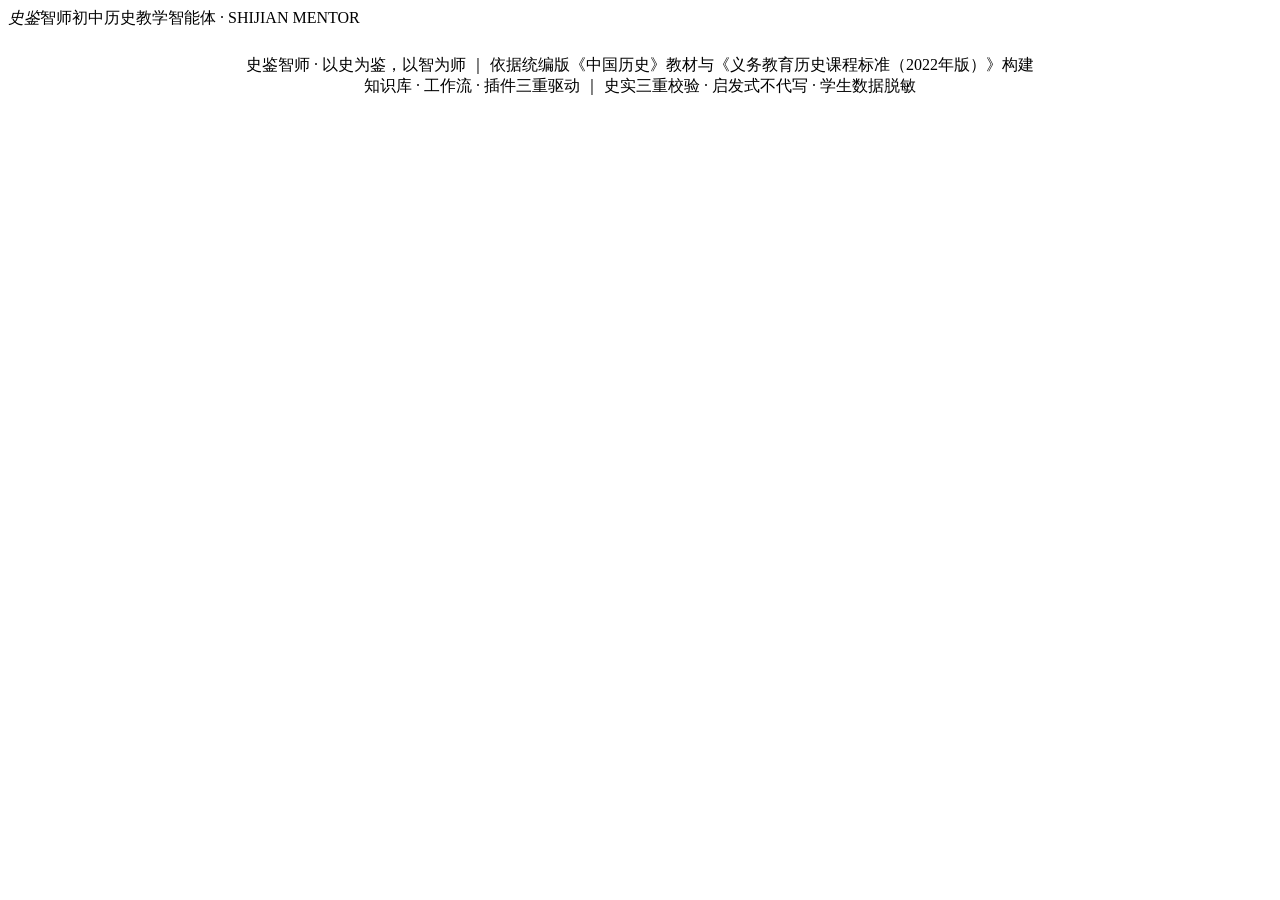
==== index.html @ ca7c0e06 "Add initial HTML structure for the application" ====
<!DOCTYPE html>
<html lang="zh-CN">
<head>
<meta charset="utf-8">
<meta name="viewport" content="width=device-width, initial-scale=1">
<title>史鉴智师 · 初中历史教学智能体</title>
<meta name="description" content="面向统编版初中历史教材的学科教学智能体：智能备课、习题生成、作业批改、学情分析、启发式答疑、错题本、复习规划、时间轴、家校沟通">
<link rel="icon" href="data:image/svg+xml,%3Csvg xmlns='http://www.w3.org/2000/svg' viewBox='0 0 100 100'%3E%3Crect width='100' height='100' rx='18' fill='%235E2F1B'/%3E%3Ctext x='50' y='68' font-size='52' text-anchor='middle' fill='%23E8C87A' font-family='KaiTi,serif'%3E史%3C/text%3E%3C/svg%3E">
<link rel="stylesheet" href="css/style.css">
</head>
<body>
<nav class="nav">
  <div class="nav-inner">
    <div class="logo"><em>史鉴</em>智师<span class="logo-sub">初中历史教学智能体 · SHIJIAN MENTOR</span></div>
    <div class="nav-links" id="navLinks"></div>
  </div>
</nav>
<div class="wrap">
  <main id="app"></main>
  <footer style="text-align:center;padding:26px 0 34px" class="muted">
    史鉴智师 · 以史为鉴，以智为师 ｜ 依据统编版《中国历史》教材与《义务教育历史课程标准（2022年版）》构建<br>
    知识库 · 工作流 · 插件三重驱动 ｜ 史实三重校验 · 启发式不代写 · 学生数据脱敏
  </footer>
</div>
<script src="js/data.js"></script>
<script src="js/app.js"></script>
<script src="js/teacher.js"></script>
<script src="js/student.js"></script>
<script src="js/tools.js"></script>
</body>
</html>
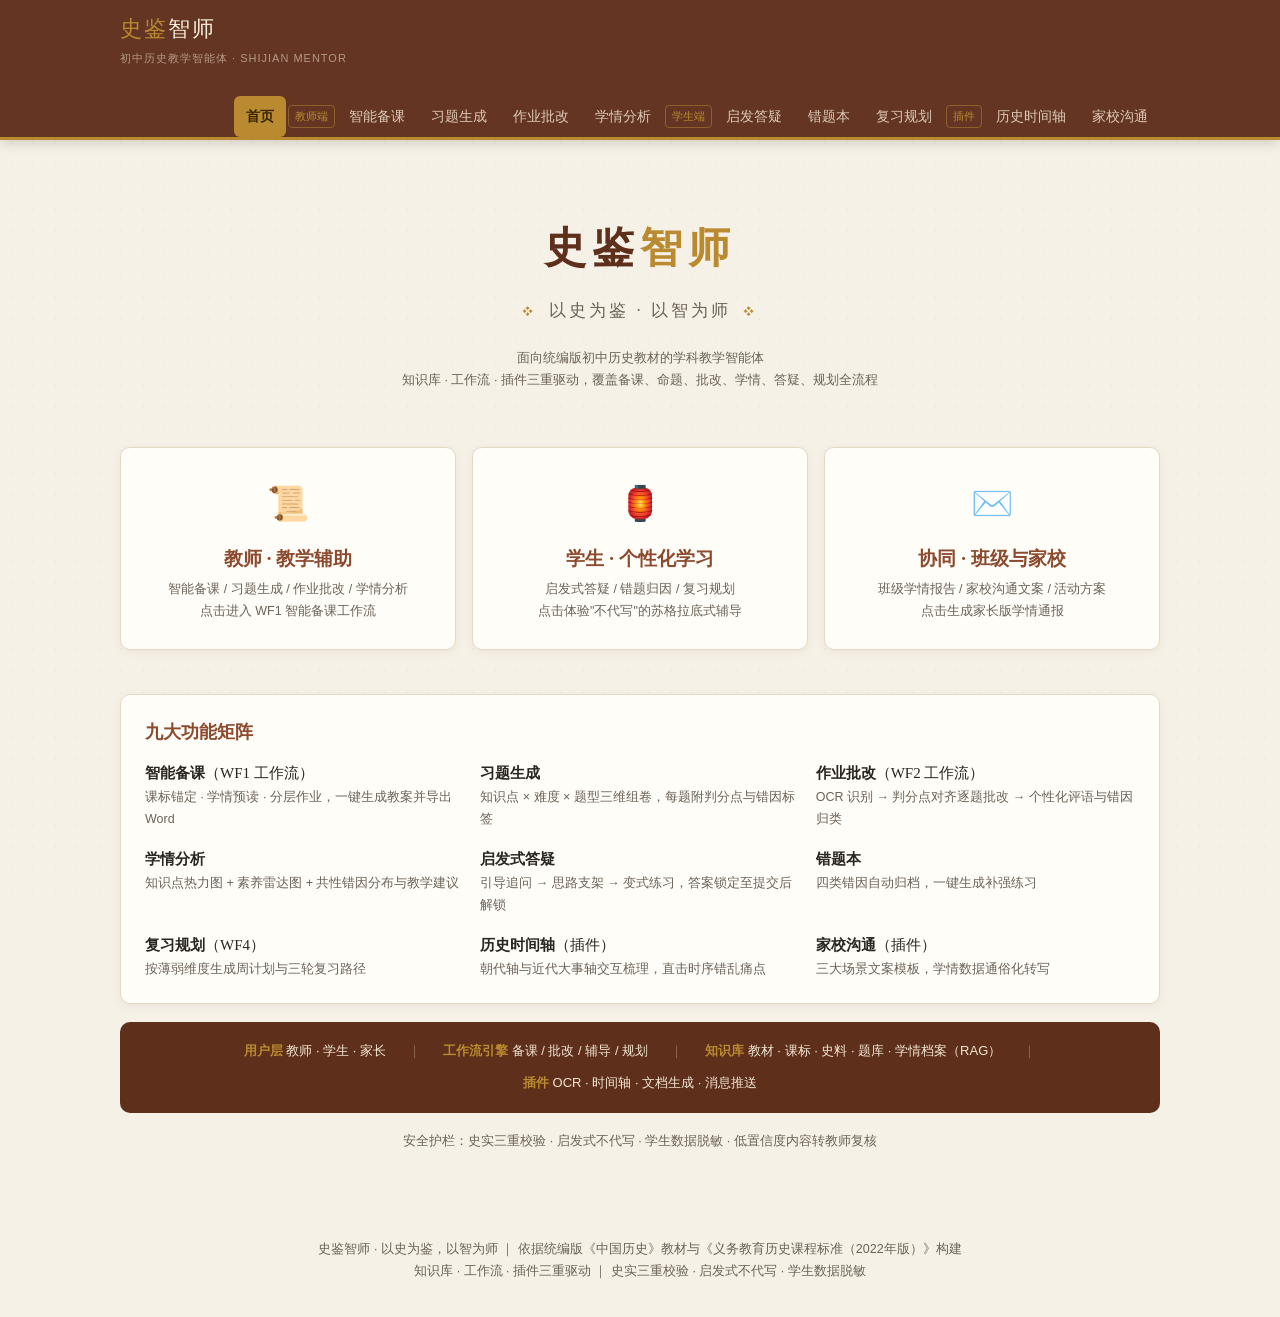
==== commit d9d78909: "Add script tag for ai.js to index.html" ====
--- a/index.html
+++ b/index.html
@@ -24,6 +24,7 @@
 </div>
 <script src="js/data.js"></script>
 <script src="js/app.js"></script>
+<script src="js/ai.js"></script>
 <script src="js/teacher.js"></script>
 <script src="js/student.js"></script>
 <script src="js/tools.js"></script>
--- a/css/style.css
+++ b/css/style.css
@@ -0,0 +1,215 @@
+/* ============ 史鉴智师 设计系统 ============ */
+:root {
+  --ochre: #8C4A2F;        /* 赭石 主色 */
+  --ochre-dark: #5E2F1B;
+  --green: #2F6E5E;        /* 墨绿 辅色 */
+  --gold: #B98A2F;         /* 鎏金 点缀 */
+  --paper: #F6F1E7;        /* 宣纸底 */
+  --card: #FFFDF8;
+  --border: #E3D8C4;
+  --ink: #2A2622;
+  --ink-2: #6B6257;
+  --red: #A93B2E;
+  --shadow: 0 2px 10px rgba(94, 47, 27, .07);
+  --serif: "Noto Serif SC", "Source Han Serif SC", "Songti SC", SimSun, serif;
+  --kai: KaiTi, "Kaiti SC", STKaiti, serif;
+  --sans: "Microsoft YaHei", "PingFang SC", sans-serif;
+}
+* { box-sizing: border-box; margin: 0; padding: 0; }
+html { scroll-behavior: smooth; }
+body {
+  font-family: var(--serif);
+  background: var(--paper);
+  color: var(--ink);
+  font-size: 15px;
+  line-height: 1.75;
+}
+/* 宣纸质感底纹 */
+body::before {
+  content: ""; position: fixed; inset: 0; pointer-events: none; z-index: 0;
+  background-image: radial-gradient(rgba(140,74,47,.035) 1px, transparent 1px);
+  background-size: 22px 22px;
+}
+a { color: var(--ochre); text-decoration: none; }
+img { max-width: 100%; }
+
+/* ============ 布局 ============ */
+.wrap { max-width: 1080px; margin: 0 auto; padding: 0 20px; position: relative; z-index: 1; }
+main { min-height: 70vh; padding: 28px 0 60px; }
+
+/* ============ 顶部导航 ============ */
+.nav {
+  position: sticky; top: 0; z-index: 50;
+  background: rgba(94,47,27,.97);
+  border-bottom: 3px solid var(--gold);
+  box-shadow: 0 2px 12px rgba(0,0,0,.18);
+}
+.nav-inner { max-width: 1080px; margin: 0 auto; padding: 0 20px; display: flex; align-items: center; gap: 18px; flex-wrap: wrap; }
+.logo { font-family: var(--kai); font-size: 22px; color: #F6EAD8; letter-spacing: 2px; padding: 10px 0; white-space: nowrap; }
+.logo em { font-style: normal; color: var(--gold); }
+.logo-sub { font-size: 11px; color: rgba(246,234,216,.55); letter-spacing: 1px; display: block; font-family: var(--sans); }
+.nav-links { display: flex; gap: 2px; flex-wrap: wrap; margin-left: auto; }
+.nav-links a {
+  color: rgba(246,234,216,.82); padding: 8px 11px; font-size: 13.5px; border-radius: 6px;
+  font-family: var(--sans); transition: all .18s; border: 1px solid transparent;
+}
+.nav-links a:hover { background: rgba(246,234,216,.12); color: #fff; }
+.nav-links a.active { background: var(--gold); color: #3A2408; font-weight: 600; }
+.nav-group { display: flex; align-items: center; gap: 2px; }
+.nav-group-label { font-size: 11px; color: var(--gold); border: 1px solid rgba(185,138,47,.5); border-radius: 4px; padding: 1px 6px; font-family: var(--sans); }
+
+/* ============ 页头 ============ */
+.page-head { border-bottom: 2px solid var(--border); padding: 10px 0 18px; margin-bottom: 24px; }
+.page-head h1 { font-family: var(--kai); font-size: 26px; color: var(--ochre-dark); font-weight: 700; }
+.page-head p { color: var(--ink-2); font-size: 13.5px; margin-top: 4px; font-family: var(--sans); }
+.crumb { font-size: 12px; color: var(--ink-2); font-family: var(--sans); margin-bottom: 4px; }
+.crumb b { color: var(--green); }
+
+/* ============ 卡片 ============ */
+.card {
+  background: var(--card); border: 1px solid var(--border); border-radius: 10px;
+  padding: 22px 24px; box-shadow: var(--shadow); margin-bottom: 18px;
+}
+.card h3 { font-family: var(--kai); font-size: 18px; color: var(--ochre); margin-bottom: 12px; }
+.card h3 .num { display: inline-flex; align-items: center; justify-content: center; width: 24px; height: 24px; border-radius: 50%; background: var(--ochre); color: #fff; font-size: 13px; margin-right: 8px; font-family: var(--sans); }
+.grid { display: grid; gap: 16px; }
+.grid-2 { grid-template-columns: repeat(auto-fit, minmax(300px, 1fr)); }
+.grid-3 { grid-template-columns: repeat(auto-fit, minmax(240px, 1fr)); }
+
+/* ============ 标签 ============ */
+.tag { display: inline-block; font-size: 11.5px; font-family: var(--sans); border-radius: 20px; padding: 1px 10px; border: 1px solid; margin-right: 6px; margin-bottom: 4px; line-height: 1.7; white-space: nowrap; }
+.tag-basic { color: var(--green); border-color: rgba(47,110,94,.4); background: rgba(47,110,94,.07); }
+.tag-mid { color: var(--gold); border-color: rgba(185,138,47,.45); background: rgba(185,138,47,.08); }
+.tag-adv { color: var(--red); border-color: rgba(169,59,46,.4); background: rgba(169,59,46,.06); }
+.tag-lite { color: var(--ink-2); border-color: var(--border); background: #faf6ee; }
+.tag-ochre { color: var(--ochre-dark); border-color: rgba(140,74,47,.4); background: rgba(140,74,47,.07); }
+
+/* ============ 按钮 ============ */
+.btn {
+  display: inline-block; font-family: var(--sans); font-size: 14px; cursor: pointer;
+  border-radius: 8px; padding: 8px 20px; border: 1.5px solid var(--ochre);
+  background: var(--ochre); color: #FFF6EA; transition: all .18s; line-height: 1.5;
+}
+.btn:hover { background: var(--ochre-dark); border-color: var(--ochre-dark); transform: translateY(-1px); box-shadow: 0 4px 10px rgba(94,47,27,.25); }
+.btn:active { transform: translateY(0); }
+.btn-outline { background: transparent; color: var(--ochre); }
+.btn-outline:hover { background: rgba(140,74,47,.08); color: var(--ochre-dark); }
+.btn-green { background: var(--green); border-color: var(--green); }
+.btn-green:hover { background: #245A4C; border-color: #245A4C; }
+.btn-sm { padding: 4px 12px; font-size: 12.5px; border-radius: 6px; }
+.btn:disabled { opacity: .45; cursor: not-allowed; transform: none; box-shadow: none; }
+
+/* ============ 表单 ============ */
+select, input[type="text"], textarea {
+  font-family: var(--sans); font-size: 14px; padding: 7px 12px; border-radius: 7px;
+  border: 1.5px solid var(--border); background: #fff; color: var(--ink); outline: none; transition: border .15s;
+}
+select:focus, input:focus, textarea:focus { border-color: var(--ochre); }
+select:hover { border-color: var(--ochre); }
+label.fld { display: block; font-family: var(--sans); font-size: 13px; color: var(--ink-2); margin-bottom: 5px; }
+
+/* ============ 工作流步骤条 ============ */
+.flow-steps { display: flex; flex-wrap: wrap; gap: 8px; margin: 14px 0; }
+.flow-step {
+  font-family: var(--sans); font-size: 12.5px; padding: 5px 12px; border-radius: 20px;
+  background: #fff; border: 1px dashed var(--border); color: var(--ink-2); transition: all .3s;
+}
+.flow-step.on { background: var(--ochre); border: 1px solid var(--ochre); color: #fff; }
+.flow-step.done { background: rgba(47,110,94,.1); border: 1px solid var(--green); color: var(--green); }
+.flow-step.done::after { content: " ✓"; }
+
+/* ============ 加载动画 ============ */
+.thinking { display: none; align-items: center; gap: 12px; background: rgba(140,74,47,.06); border: 1px dashed rgba(140,74,47,.35); border-radius: 10px; padding: 14px 18px; margin: 14px 0; font-family: var(--sans); font-size: 13.5px; color: var(--ochre-dark); }
+.thinking.show { display: flex; }
+.dots { display: inline-flex; gap: 4px; }
+.dots i { width: 7px; height: 7px; border-radius: 50%; background: var(--ochre); animation: bounce 1.2s infinite; }
+.dots i:nth-child(2) { animation-delay: .18s; }
+.dots i:nth-child(3) { animation-delay: .36s; }
+@keyframes bounce { 0%, 60%, 100% { transform: translateY(0); opacity: .5; } 30% { transform: translateY(-6px); opacity: 1; } }
+
+/* ============ 批改稿纸 ============ */
+.paper-sheet {
+  background: #FFFDF6; border: 1px solid var(--border); border-radius: 8px; padding: 20px 24px;
+  background-image: repeating-linear-gradient(transparent, transparent 34px, rgba(140,74,47,.10) 34px, rgba(140,74,47,.10) 35px);
+  font-family: var(--kai); font-size: 16px;
+}
+.ocr-note { font-family: var(--sans); font-size: 12px; color: var(--green); background: rgba(47,110,94,.08); border-radius: 6px; padding: 3px 10px; display: inline-block; margin-bottom: 10px; }
+.score-pill { display: inline-block; font-family: var(--sans); font-weight: 700; color: #fff; background: var(--red); border-radius: 8px; padding: 2px 12px; font-size: 15px; }
+.verdict { border-left: 3px solid var(--gold); background: rgba(185,138,47,.07); padding: 8px 14px; border-radius: 0 8px 8px 0; margin: 8px 0; font-size: 14px; }
+.verdict.ok { border-color: var(--green); background: rgba(47,110,94,.07); }
+.verdict.bad { border-color: var(--red); background: rgba(169,59,46,.06); }
+
+/* ============ 表格 ============ */
+table.tb { width: 100%; border-collapse: collapse; font-size: 13.5px; font-family: var(--sans); background: #fff; }
+.tb th { background: var(--ochre); color: #FFF3E4; padding: 8px 10px; text-align: left; font-weight: 600; }
+.tb td { border-bottom: 1px solid var(--border); padding: 7px 10px; vertical-align: top; }
+.tb tr:nth-child(even) td { background: #FAF5EB; }
+.tb tr:hover td { background: rgba(185,138,47,.08); }
+
+/* ============ 时间轴 ============ */
+.tl-track { position: relative; margin: 30px 0 10px; }
+.tl-line { position: absolute; left: 0; right: 0; top: 44px; height: 4px; background: linear-gradient(90deg, var(--ochre), var(--gold)); border-radius: 2px; }
+.tl-items { display: flex; justify-content: space-between; position: relative; flex-wrap: wrap; gap: 6px; }
+.tl-node { cursor: pointer; text-align: center; width: 64px; transition: transform .15s; }
+.tl-node:hover { transform: translateY(-3px); }
+.tl-node .dot { width: 15px; height: 15px; border-radius: 50%; background: var(--card); border: 3px solid var(--ochre); margin: 38px auto 8px; transition: all .15s; }
+.tl-node:hover .dot, .tl-node.sel .dot { background: var(--gold); border-color: var(--gold); box-shadow: 0 0 0 5px rgba(185,138,47,.2); }
+.tl-node .nm { font-family: var(--kai); font-size: 15px; color: var(--ink); }
+.tl-node .yr { font-size: 10.5px; color: var(--ink-2); font-family: var(--sans); }
+.tl-node.sel .nm { color: var(--ochre-dark); font-weight: 700; }
+
+/* ============ 雷达/热力 ============ */
+.legend { display: flex; gap: 14px; flex-wrap: wrap; font-size: 12px; font-family: var(--sans); color: var(--ink-2); margin-top: 8px; }
+.legend i { display: inline-block; width: 12px; height: 12px; border-radius: 3px; margin-right: 4px; vertical-align: -1px; }
+.heat-cell { border-radius: 4px; cursor: default; transition: transform .12s; }
+.heat-cell:hover { transform: scale(1.12); }
+
+/* ============ 对话（答疑） ============ */
+.chat { display: flex; flex-direction: column; gap: 12px; }
+.msg { max-width: 82%; padding: 11px 16px; border-radius: 12px; font-size: 14.5px; box-shadow: var(--shadow); }
+.msg.bot { background: var(--card); border: 1px solid var(--border); border-top-left-radius: 3px; align-self: flex-start; }
+.msg.stu { background: rgba(47,110,94,.10); border: 1px solid rgba(47,110,94,.3); border-top-right-radius: 3px; align-self: flex-end; font-family: var(--sans); }
+.msg .who { font-size: 11.5px; font-family: var(--sans); color: var(--ink-2); margin-bottom: 3px; }
+.msg.bot .who { color: var(--ochre); }
+.msg.scaffold { background: #FDF6EA; border: 1px dashed var(--gold); }
+.lock { background: repeating-linear-gradient(45deg, #f3ede2, #f3ede2 8px, #eee5d4 8px, #eee5d4 16px); border-radius: 8px; padding: 14px; text-align: center; font-family: var(--sans); color: var(--ink-2); font-size: 13px; }
+.lock .lock-ic { font-size: 20px; display: block; margin-bottom: 4px; }
+
+/* ============ 首页 ============ */
+.hero { text-align: center; padding: 44px 20px 30px; position: relative; }
+.hero h1 { font-family: var(--kai); font-size: 42px; color: var(--ochre-dark); letter-spacing: 6px; }
+.hero h1 span { color: var(--gold); }
+.hero .slogan { font-family: var(--kai); font-size: 17px; color: var(--ink-2); margin: 10px 0 22px; letter-spacing: 3px; }
+.hero .slogan::before, .hero .slogan::after { content: "❖"; color: var(--gold); margin: 0 12px; font-size: 12px; }
+.role-cards { display: grid; grid-template-columns: repeat(auto-fit, minmax(220px, 1fr)); gap: 16px; margin: 26px 0; }
+.role-card { text-align: center; padding: 26px 18px; cursor: pointer; transition: all .2s; }
+.role-card:hover { transform: translateY(-4px); box-shadow: 0 8px 22px rgba(94,47,27,.15); border-color: var(--ochre); }
+.role-card .ic { font-size: 34px; }
+.role-card h4 { font-family: var(--kai); font-size: 19px; color: var(--ochre); margin: 8px 0 4px; }
+.role-card p { font-size: 12.5px; color: var(--ink-2); font-family: var(--sans); }
+.arch-strip { background: var(--ochre-dark); color: #F2E6D4; border-radius: 10px; padding: 18px 24px; font-family: var(--sans); font-size: 13px; display: flex; flex-wrap: wrap; gap: 10px 22px; justify-content: center; align-items: center; }
+.arch-strip b { color: var(--gold); }
+.arch-strip .sep { color: rgba(242,230,212,.35); }
+
+/* ============ 打印 ============ */
+@media print {
+  .nav, .no-print { display: none !important; }
+  body { background: #fff; }
+  body::before { display: none; }
+  .card { box-shadow: none; border-color: #ccc; }
+}
+
+/* ============ 响应式 ============ */
+@media (max-width: 640px) {
+  .nav-inner { padding: 0 12px; }
+  .nav-links { margin-left: 0; }
+  .hero h1 { font-size: 30px; letter-spacing: 3px; }
+  .tl-node { width: 52px; }
+  .msg { max-width: 94%; }
+}
+.fade-in { animation: fadeIn .35s ease both; }
+@keyframes fadeIn { from { opacity: 0; transform: translateY(8px); } to { opacity: 1; transform: none; } }
+.section-title { font-family: var(--kai); font-size: 20px; color: var(--ochre-dark); border-left: 4px solid var(--gold); padding-left: 12px; margin: 26px 0 14px; }
+.muted { color: var(--ink-2); font-family: var(--sans); font-size: 12.5px; }
+.kv { font-family: var(--sans); font-size: 13px; color: var(--ink-2); margin: 3px 0; }
+.kv b { color: var(--ochre-dark); }
